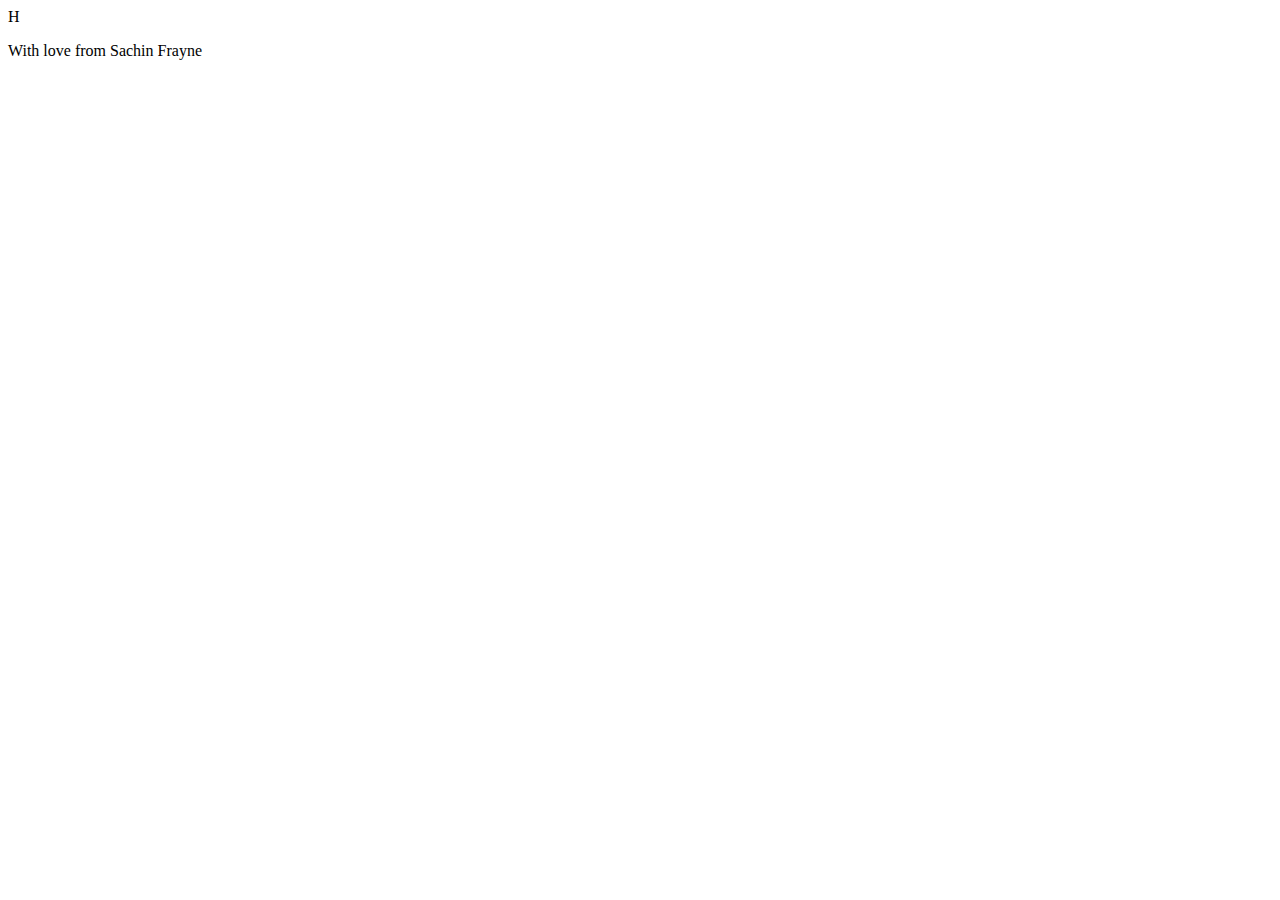
==== index.html @ ae11da50 "hello world" ====
<!DOCTYPE html>
<html>
<head>
  <meta charset="UTF-8">
  <title>Hello, World!</title>
  <script>
    window.onload = function() {
      var text = "Hello, World!";
      var index = 0;
      var container = document.getElementById("container");

      function displayLetter() {
        if (index < text.length) {
          container.innerHTML += text.charAt(index);
          index++;
          setTimeout(displayLetter, 1000); // 1000 milliseconds = 1 second
        }
      }

      displayLetter();
    };
  </script>
</head>
<body>
  <div id="container"></div>
  <p>With love from Sachin Frayne</p>
</body>
</html>
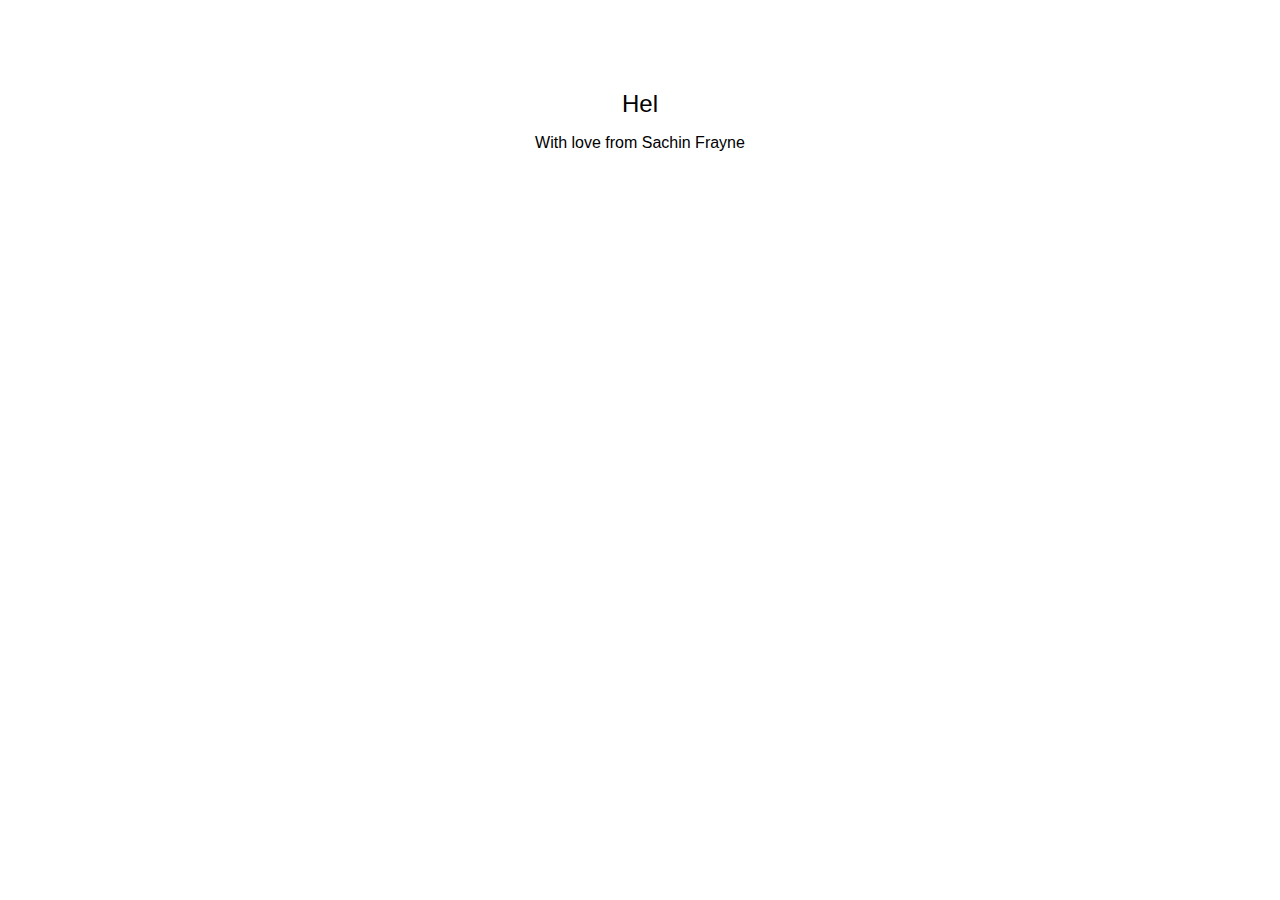
==== commit 3f932500: "separate html, css and js, and fixup formatting" ====
--- a/index.html
+++ b/index.html
@@ -3,26 +3,11 @@
 <head>
   <meta charset="UTF-8">
   <title>Hello, World!</title>
-  <script>
-    window.onload = function() {
-      var text = "Hello, World!";
-      var index = 0;
-      var container = document.getElementById("container");
-
-      function displayLetter() {
-        if (index < text.length) {
-          container.innerHTML += text.charAt(index);
-          index++;
-          setTimeout(displayLetter, 1000); // 1000 milliseconds = 1 second
-        }
-      }
-
-      displayLetter();
-    };
-  </script>
+  <link rel="stylesheet" href="css/style.css">
 </head>
 <body>
   <div id="container"></div>
   <p>With love from Sachin Frayne</p>
+  <script src="js/script.js"></script>
 </body>
-</html>
+</html>--- a/css/style.css
+++ b/css/style.css
@@ -0,0 +1,15 @@
+body {
+  display: flex;
+  flex-direction: column;
+  align-items: center;
+  justify-content: flex-start;
+  height: 100vh;
+  margin: 0;
+  font-family: Helvetica;
+}
+
+#container {
+  text-align: center;
+  font-size: 24px;
+  margin-top: 10vh;
+}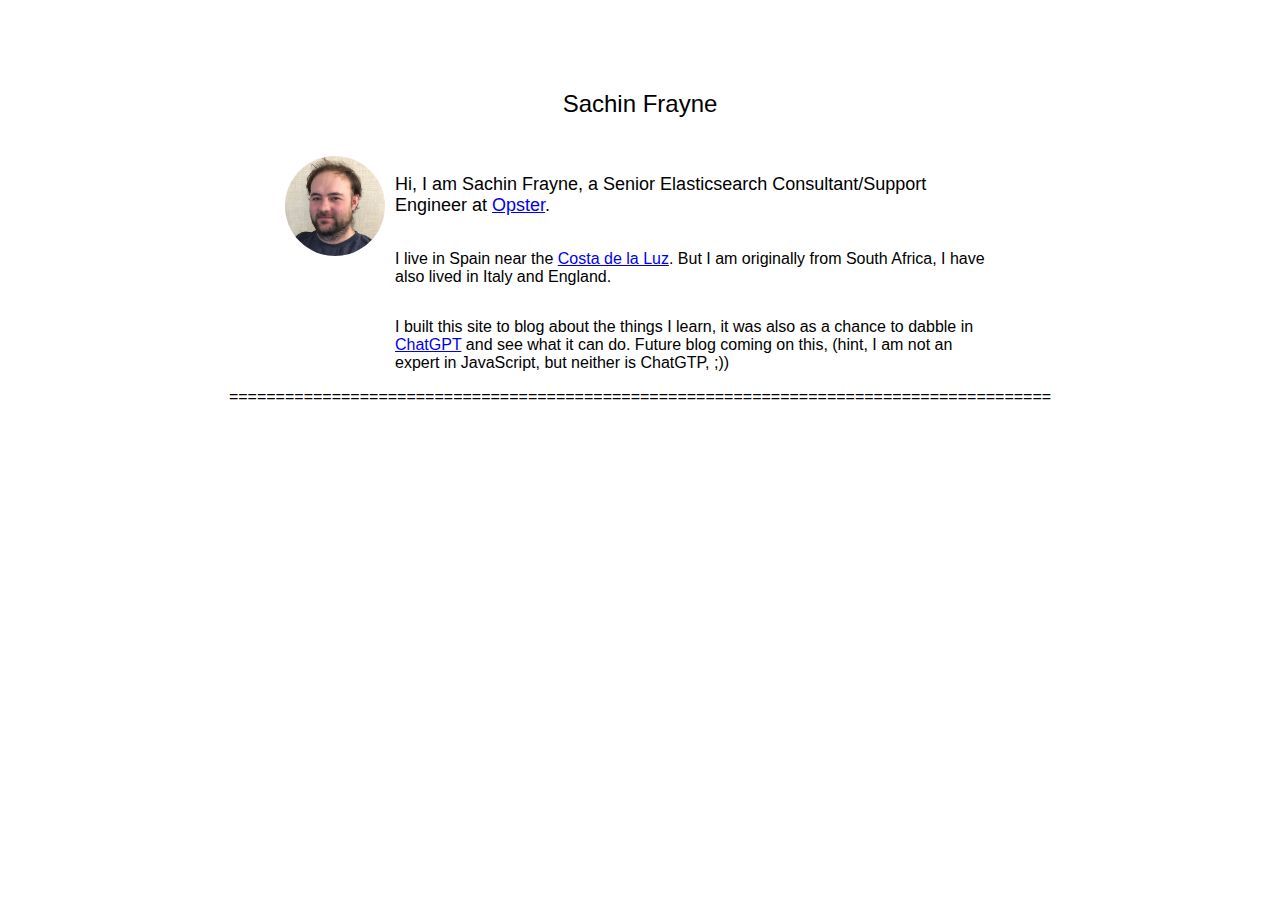
==== commit aa518185: "first iteration of my site with a couple of blogs" ====
--- a/index.html
+++ b/index.html
@@ -1,13 +1,40 @@
 <!DOCTYPE html>
-<html>
+<html xmlns="http://www.w3.org/1999/xhtml" lang="" xml:lang="">
+
 <head>
   <meta charset="UTF-8">
-  <title>Hello, World!</title>
+  <title>Sachin Frayne</title>
   <link rel="stylesheet" href="css/style.css">
+  <link rel="icon" href="images/favicon.ico" type="image/x-icon" />
 </head>
+
 <body>
-  <div id="container"></div>
-  <p>With love from Sachin Frayne</p>
-  <script src="js/script.js"></script>
+  <div id="title-container">
+    <a href="/" class="title-link">Sachin Frayne</a>
+  </div>
+  <br>
+  <!-- Generate the VS code to create all of the content in these divs, so that we don't get the index loading suddenly before the blog -->
+  <div class="intro-container">
+    <img src="images/me.jpg" alt="Sachin Frayne">
+    <div class="intro-text">
+      <p class="intro">Hi, I am Sachin Frayne, a Senior Elasticsearch Consultant/Support Engineer at <a
+          href="https://opster.com">Opster</a>.</p>
+      <p>I live in Spain near the <a href="https://es.wikipedia.org/wiki/Costa_de_la_Luz">Costa de la Luz</a>. But I am
+        originally from South Africa, I have also lived in Italy and England.</p>
+      <p>I built this site to blog about the things I learn, it was also as a chance to dabble in <a
+          href="https://chat.openai.com/">ChatGPT</a> and see what it can do. Future blog coming on this, (hint, I am not an expert in JavaScript, but neither is ChatGTP, ;))</p>
+    </div>
+  </div>
+  <div>========================================================================================</div>
+  <br>
+  <div class="blog-feed-container">
+    <div id="blog-feed"></div>
+  </div>
+  <div class="blog-container">
+    <div id="blog-content"></div>
+  </div>
+  <script type="module" src="js/index.js"></script>  
+
 </body>
+
 </html>--- a/css/style.css
+++ b/css/style.css
@@ -8,8 +8,123 @@
   font-family: Helvetica;
 }
 
-#container {
+#title-container {
   text-align: center;
   font-size: 24px;
   margin-top: 10vh;
-}+}
+
+.blog-container {
+  text-align: center;
+  max-width: 900px;
+}
+
+.blog-container h2 {
+  text-align: center;
+  font-size: 28px;
+}
+
+.blog-container p {
+  text-align: left;
+  font-size: 14px;
+}
+
+.blog-container p code, .blog-container li code {
+  font-size: 14px;
+  background-color: rgb(235, 235, 235);
+  padding: 2px;
+}
+
+.blog-container li {
+  text-align: left;
+  font-size: 14px;
+}
+
+.blog-container pre code {
+  max-width: 800px;
+  text-align: left;
+  margin-left: 20px;
+  display: block;
+  background-color: rgb(235, 235, 235);
+  overflow-x: auto; 
+  padding: 15px;
+}
+
+.blog-container pre::-webkit-scrollbar {
+  width: 8px;
+}
+
+.blog-container pre::-webkit-scrollbar-track {
+  background-color: transparent;
+}
+
+.blog-container pre::-webkit-scrollbar-thumb {
+  background-color: rgb(128, 128, 128);
+}
+
+.blog-container pre::-webkit-scrollbar-thumb:hover {
+  background-color: darkgray;
+}
+
+.intro-container {
+  display: flex;
+  align-items: flex-start;
+  margin-top: 20px;
+}
+
+.intro-container img {
+  width: 100px;
+  height: 100px;
+  border-radius: 50%;
+  margin-right: 10px;
+}
+
+.intro-text {
+  display: flex;
+  flex-direction: column;  
+  max-width: 600px;
+  width: 100%;
+}
+
+.intro {
+  font-size: 18px;
+}
+
+.blog-item {
+  display: flex;
+  align-items: flex-start;
+  margin-bottom: 20px;
+}
+
+.blog-item img {
+  width: 200px;
+  height: auto;
+  margin-right: 20px;
+}
+
+.content-wrapper {
+  flex: 1;
+}
+
+.content-wrapper h2, .content-wrapper p {
+  margin-top: 0;
+}
+
+.title-link {
+  color: #000;
+  text-decoration: none;
+}
+
+.title-link:hover {
+  background-color: #f0f0f0;
+}
+
+blockquote {
+  display: block;
+  margin-block-start: 1em;
+  margin-block-end: 1em;
+  margin-inline-start: 40px;
+  margin-inline-end: 40px;
+  border-left: 4px solid #ccc; /* Gray bar on the left */
+  padding-left: 10px; /* Indentation */
+}
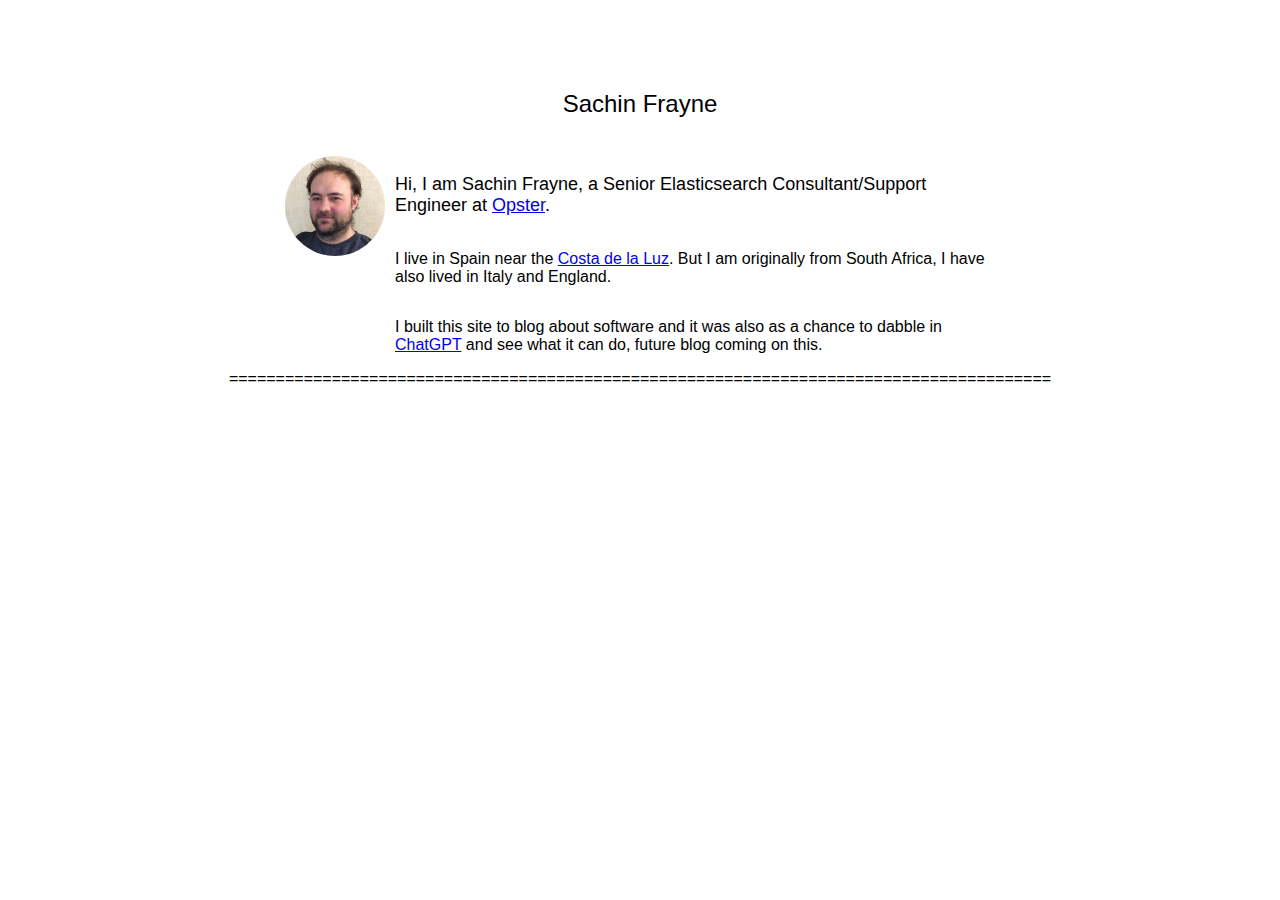
==== commit 1eeeee44: "remove" ====
--- a/index.html
+++ b/index.html
@@ -2,7 +2,8 @@
 <html xmlns="http://www.w3.org/1999/xhtml" lang="" xml:lang="">
 
 <head>
-  <meta charset="UTF-8">
+  <meta charset="utf-8">
+  <meta http-equiv="Content-Type" content="text/html; charset=utf-8" />
   <title>Sachin Frayne</title>
   <link rel="stylesheet" href="css/style.css">
   <link rel="icon" href="images/favicon.ico" type="image/x-icon" />
@@ -21,8 +22,8 @@
           href="https://opster.com">Opster</a>.</p>
       <p>I live in Spain near the <a href="https://es.wikipedia.org/wiki/Costa_de_la_Luz">Costa de la Luz</a>. But I am
         originally from South Africa, I have also lived in Italy and England.</p>
-      <p>I built this site to blog about the things I learn, it was also as a chance to dabble in <a
-          href="https://chat.openai.com/">ChatGPT</a> and see what it can do. Future blog coming on this, (hint, I am not an expert in JavaScript, but neither is ChatGTP, ;))</p>
+      <p>I built this site to blog about software and it was also as a chance to dabble in <a
+          href="https://chat.openai.com/">ChatGPT</a> and see what it can do, future blog coming on this.</p>
     </div>
   </div>
   <div>========================================================================================</div>
@@ -33,8 +34,7 @@
   <div class="blog-container">
     <div id="blog-content"></div>
   </div>
-  <script type="module" src="js/index.js"></script>  
-
+  <script type="module" src="js/index.js"></script>
 </body>
 
 </html>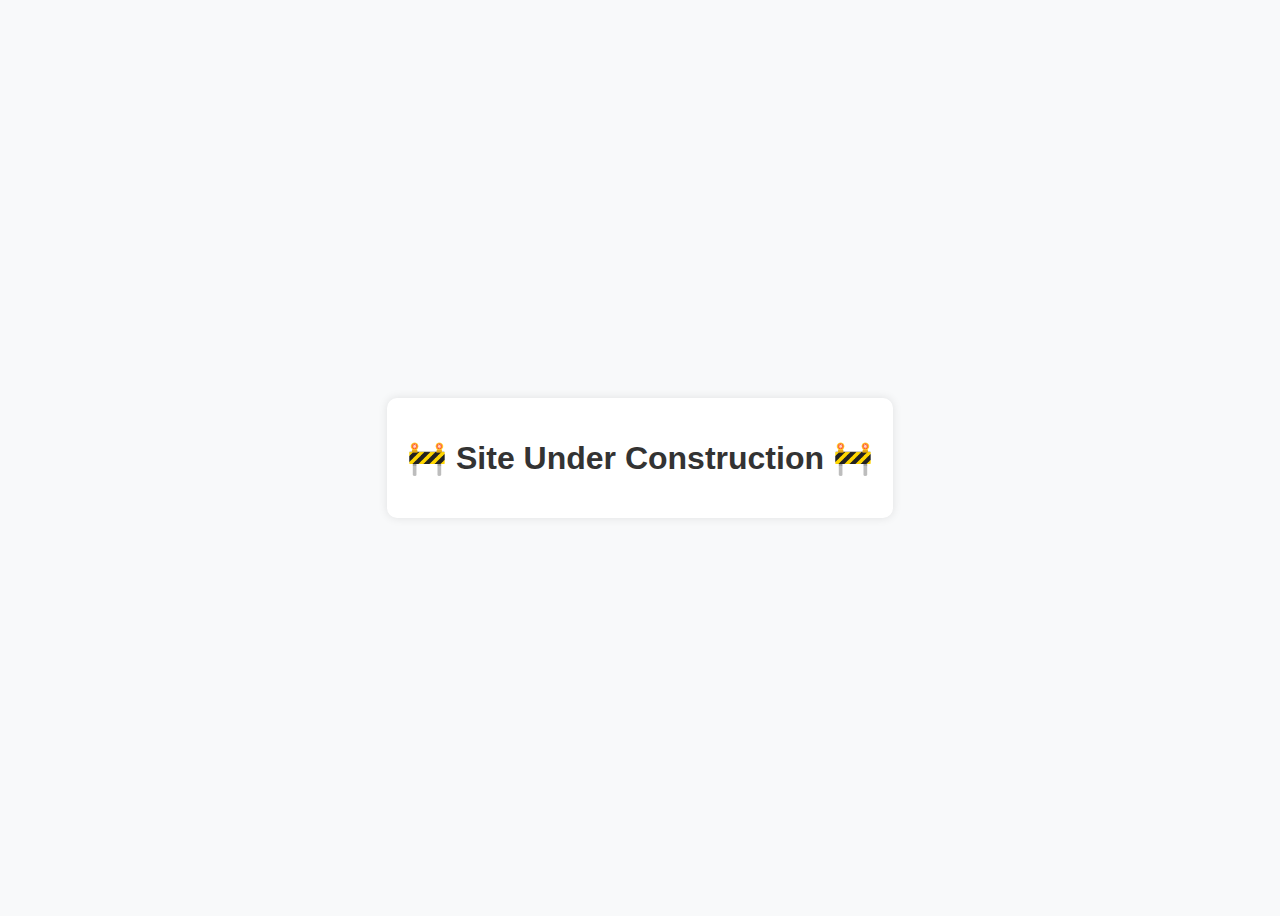
==== commit 795ed423: "site under construction" ====
--- a/index.html
+++ b/index.html
@@ -1,40 +1,36 @@
 <!DOCTYPE html>
-<html xmlns="http://www.w3.org/1999/xhtml" lang="" xml:lang="">
-
-<head>
-  <meta charset="utf-8">
-  <meta http-equiv="Content-Type" content="text/html; charset=utf-8" />
-  <title>Sachin Frayne</title>
-  <link rel="stylesheet" href="css/style.css">
-  <link rel="icon" href="images/favicon.ico" type="image/x-icon" />
-</head>
-
-<body>
-  <div id="title-container">
-    <a href="/" class="title-link">Sachin Frayne</a>
-  </div>
-  <br>
-  <!-- Generate the VS code to create all of the content in these divs, so that we don't get the index loading suddenly before the blog -->
-  <div class="intro-container">
-    <img src="images/me.jpg" alt="Sachin Frayne">
-    <div class="intro-text">
-      <p class="intro">Hi, I am Sachin Frayne, a Senior Elasticsearch Consultant/Support Engineer at <a
-          href="https://opster.com">Opster</a>.</p>
-      <p>I live in Spain near the <a href="https://es.wikipedia.org/wiki/Costa_de_la_Luz">Costa de la Luz</a>. But I am
-        originally from South Africa, I have also lived in Italy and England.</p>
-      <p>I built this site to blog about software and it was also as a chance to dabble in <a
-          href="https://chat.openai.com/">ChatGPT</a> and see what it can do, future blog coming on this.</p>
+<html lang="en">
+  <head>
+    <meta charset="UTF-8" />
+    <meta name="viewport" content="width=device-width, initial-scale=1.0" />
+    <title>Site Under Construction</title>
+    <style>
+      body {
+        display: flex;
+        justify-content: center;
+        align-items: center;
+        height: 100vh;
+        background-color: #f8f9fa;
+        font-family: Arial, sans-serif;
+        text-align: center;
+      }
+      .container {
+        padding: 20px;
+        background: white;
+        border-radius: 10px;
+        box-shadow: 0 0 10px rgba(0, 0, 0, 0.1);
+      }
+      h1 {
+        color: #333;
+      }
+      p {
+        color: #666;
+      }
+    </style>
+  </head>
+  <body>
+    <div class="container">
+      <h1>🚧 Site Under Construction 🚧</h1>
     </div>
-  </div>
-  <div>========================================================================================</div>
-  <br>
-  <div class="blog-feed-container">
-    <div id="blog-feed"></div>
-  </div>
-  <div class="blog-container">
-    <div id="blog-content"></div>
-  </div>
-  <script type="module" src="js/index.js"></script>
-</body>
-
-</html>+  </body>
+</html>
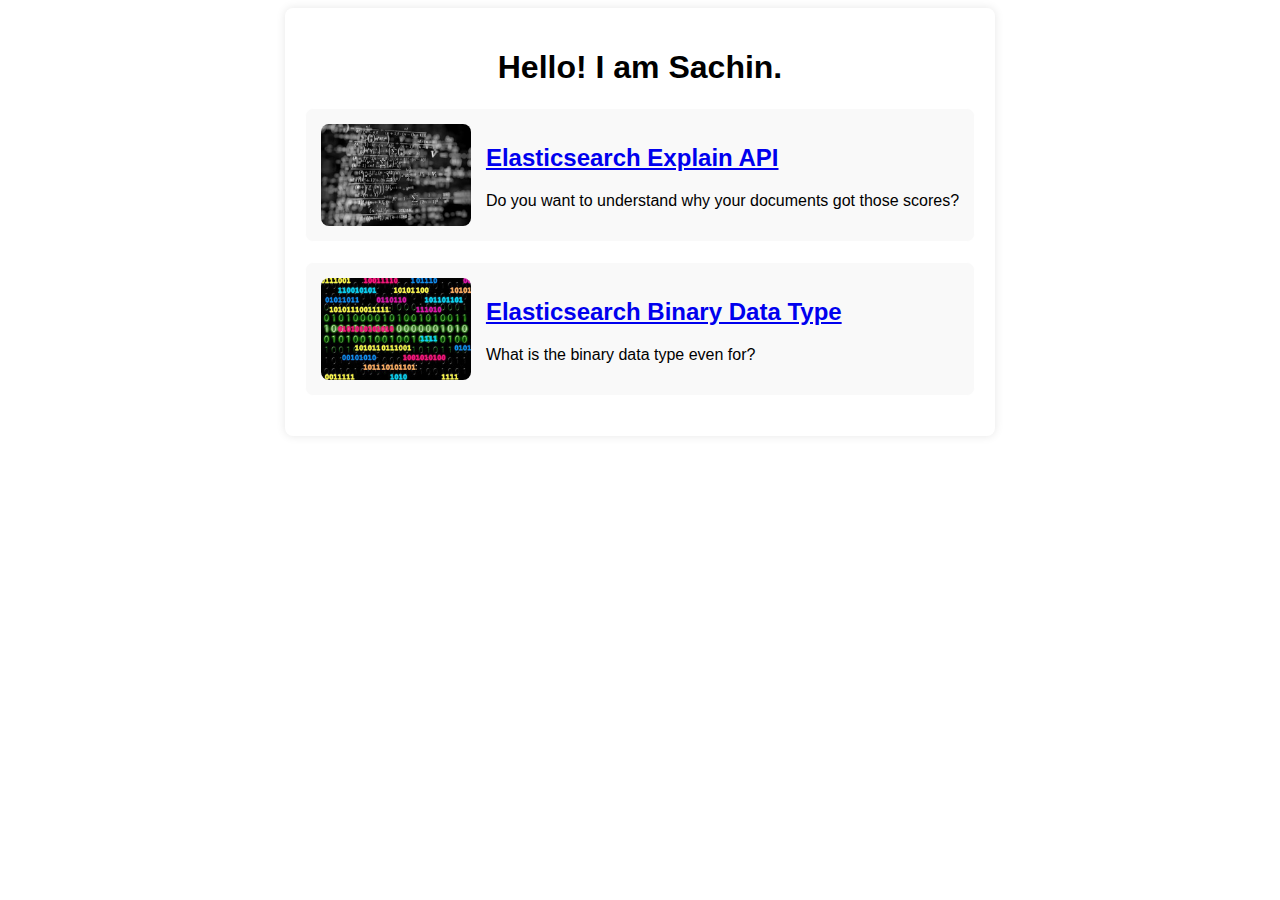
==== commit 8e64b952: "convert to pure static site" ====
--- a/index.html
+++ b/index.html
@@ -3,34 +3,49 @@
   <head>
     <meta charset="UTF-8" />
     <meta name="viewport" content="width=device-width, initial-scale=1.0" />
-    <title>Site Under Construction</title>
-    <style>
-      body {
-        display: flex;
-        justify-content: center;
-        align-items: center;
-        height: 100vh;
-        background-color: #f8f9fa;
-        font-family: Arial, sans-serif;
-        text-align: center;
-      }
-      .container {
-        padding: 20px;
-        background: white;
-        border-radius: 10px;
-        box-shadow: 0 0 10px rgba(0, 0, 0, 0.1);
-      }
-      h1 {
-        color: #333;
-      }
-      p {
-        color: #666;
-      }
-    </style>
+    <title>Sachin Frayne</title>
+    <link rel="stylesheet" href="styles.css" />
   </head>
   <body>
     <div class="container">
-      <h1>🚧 Site Under Construction 🚧</h1>
+      <h1>Hello! I am Sachin.</h1>
+      <div class="blog-list">
+        <div class="blog-box">
+          <div class="blog-content">
+            <div class="text">
+              <h2>
+                <a href="blogs/elasticsearch-explain-api.html"
+                  >Elasticsearch Explain API</a
+                >
+              </h2>
+              <p>
+                Do you want to understand why your documents got those scores?
+              </p>
+            </div>
+            <img
+              src="images/tiny/elasticsearch-explain-api.jpg"
+              alt="Elasticsearch Explain API"
+            />
+          </div>
+        </div>
+
+        <div class="blog-box">
+          <div class="blog-content">
+            <div class="text">
+              <h2>
+                <a href="blogs/elasticsearch-binary-data-type.html"
+                  >Elasticsearch Binary Data Type</a
+                >
+              </h2>
+              <p>What is the binary data type even for?</p>
+            </div>
+            <img
+              src="images/tiny/elasticsearch-binary-data-type.jpg"
+              alt="Scaling Elasticsearch Clusters"
+            />
+          </div>
+        </div>
+      </div>
     </div>
   </body>
 </html>
--- a/styles.css
+++ b/styles.css
@@ -0,0 +1,78 @@
+body {
+  background-color: white;
+  display: flex;
+  text-align: center;
+}
+
+.container {
+  max-width: 800px;
+  margin: 0 auto;
+  font-family: Arial, sans-serif;
+  padding: 20px;
+  background: white;
+  border-radius: 8px;
+  box-shadow: 0 0 10px rgba(0, 0, 0, 0.1);
+}
+
+.container img {
+  border-radius: 8px;
+}
+
+.container p,
+ul,
+h3,
+h4 {
+  text-align: left;
+}
+
+.container pre code {
+  max-width: 800px;
+  text-align: left;
+  display: block;
+  background-color: rgb(235, 235, 235);
+  overflow-x: auto;
+  padding: 15px;
+  border-radius: 8px;
+}
+
+.container blockquote {
+  text-align: left;
+  background-color: rgb(214, 214, 0);
+  padding: 15px;
+  border-radius: 8px;
+}
+
+.container p code,
+ul li code {
+  color: red;
+}
+
+.blog-box {
+  margin-bottom: 20px;
+  padding: 15px;
+  border: 1px solid white;
+  border-radius: 8px;
+  background-color: #f9f9f9;
+}
+
+.blog-content {
+  display: flex;
+  flex-direction: row-reverse;
+}
+
+.blog-content img {
+  width: 150px;
+  height: auto;
+  border-radius: 8px;
+  flex-shrink: 0;
+}
+
+.text {
+  flex: 1;
+  padding-left: 15px;
+  text-align: left;
+}
+
+.text h2 {
+  text-align: left;
+}
